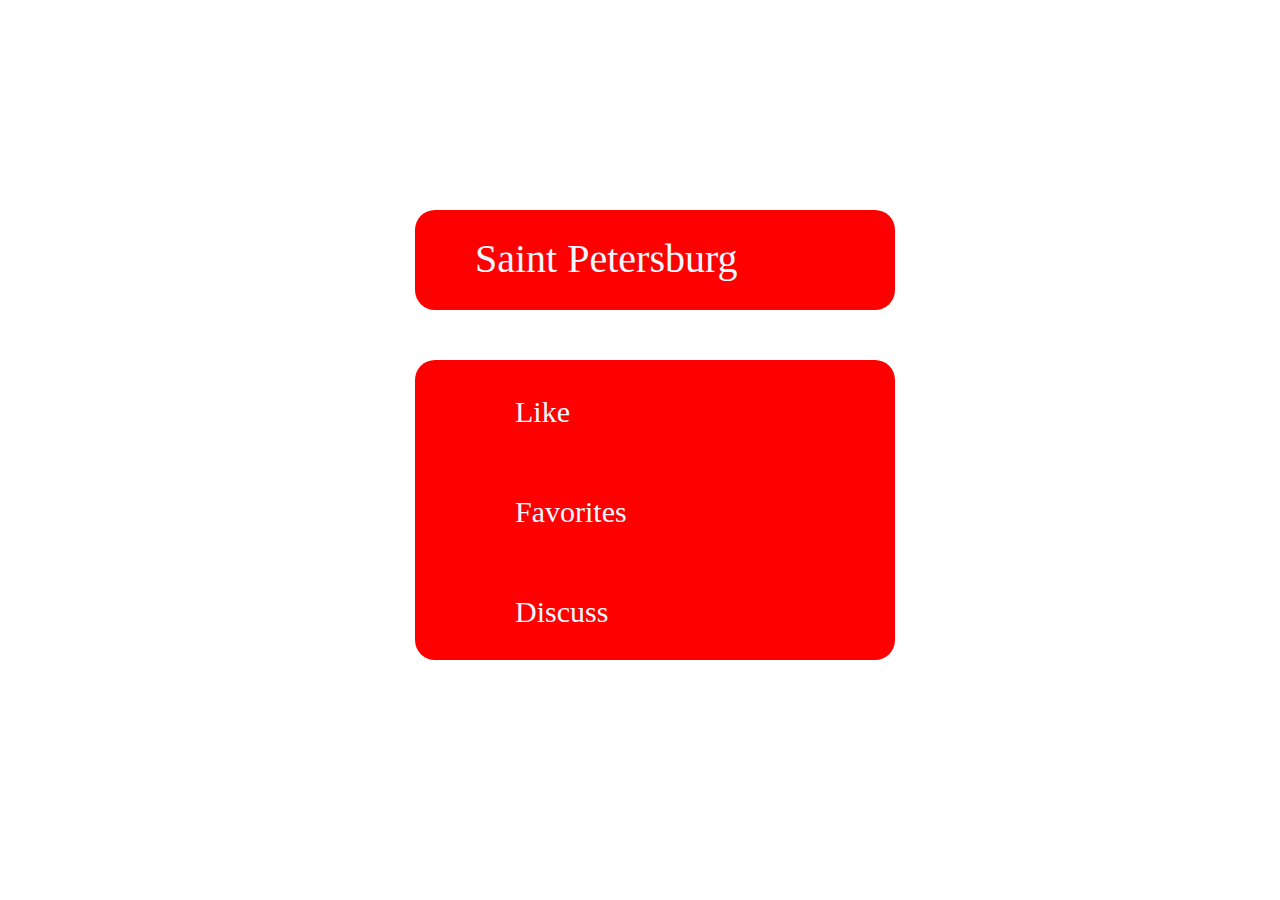
==== index.html @ c81ed805 "Rename css(1).html to index.html" ====
<!DOCTYPE>
<html>
  <head>
    <title>CSS(一)实战</title>
    <meta charset="utf-8" />
    <link rel="stylesheet" href="css(1).css" type="text/css"/>
  </head>
  
  <body>
    <div class="up-title">
      <p>Saint Petersburg</p>
    </div>

    <ul>
      <li class="div">
        <div class="like"></div>
        <p><a href="https://school.thoughtworks.cn">Like</a></p>
      </li>

      <li>
        <div class="favorites"></div>
        <p><a href="https://school.thoughtworks.cn">Favorites</a></p>
      </li>

      <li>
        <div class="discuss"></div>
        <p><a href="https://school.thoughtworks.cn">Discuss</a></p>
      </li>
    </ul>

  </body>
</html>
---- css(1).css ----
* {
  padding: 0;
  margin: 0;
}

html body {
  height: 100%;
  
  margin: 0;
  padding: 0;
}

.up-title {
  position: relative;
  top: calc(50vh - 240px);
  left: calc(50vw - 225px);

  height: 100px;
  width: 480px;

  border-radius: 20px;
  background: red;
}

ul{
  position: relative;
  top: calc(50vh - 240px + 50px);
  left: calc(50vw - 225px);

  height: 300px;  
  width: 480px;

  border-radius: 20px;
  background-color: red;
}

li {
  display: flex;
  height: 100px;
}

li div.like {
  list-style-type: none;
  color: aliceblue;

  background-image: url(/home/lwq/下载/CSS素材.png);
  background-position: 5px -65px;
  background-repeat: no-repeat;
}

li div.favorites {
  list-style-type: none;
  color: aliceblue;

  background-image: url(/home/lwq/下载/CSS素材.png);
  background-position: -88px  7px;
  background-repeat: no-repeat;
}

li div.discuss {
  list-style-type: none;
  color: aliceblue;

  background-image: url(/home/lwq/下载/CSS素材.png);
  background-position: 8px  8px;
  background-repeat: no-repeat;
}

li p {
  margin-left: 20px;
  margin-top: 25px;
  padding-top: 10px;
  font-size: 30;
  text-align: left;
  color: aliceblue;
}

div p {
  margin-left: 60px;
  padding-top: 25px;
  font-size: 40;
  text-align: left;
  color: aliceblue;
}

li div {
  height: 60px;
  width: 60px;
   
  margin-top: 20px;
  margin-left: 20px;
}

a {
  text-decoration: none;
  color: aliceblue;
}
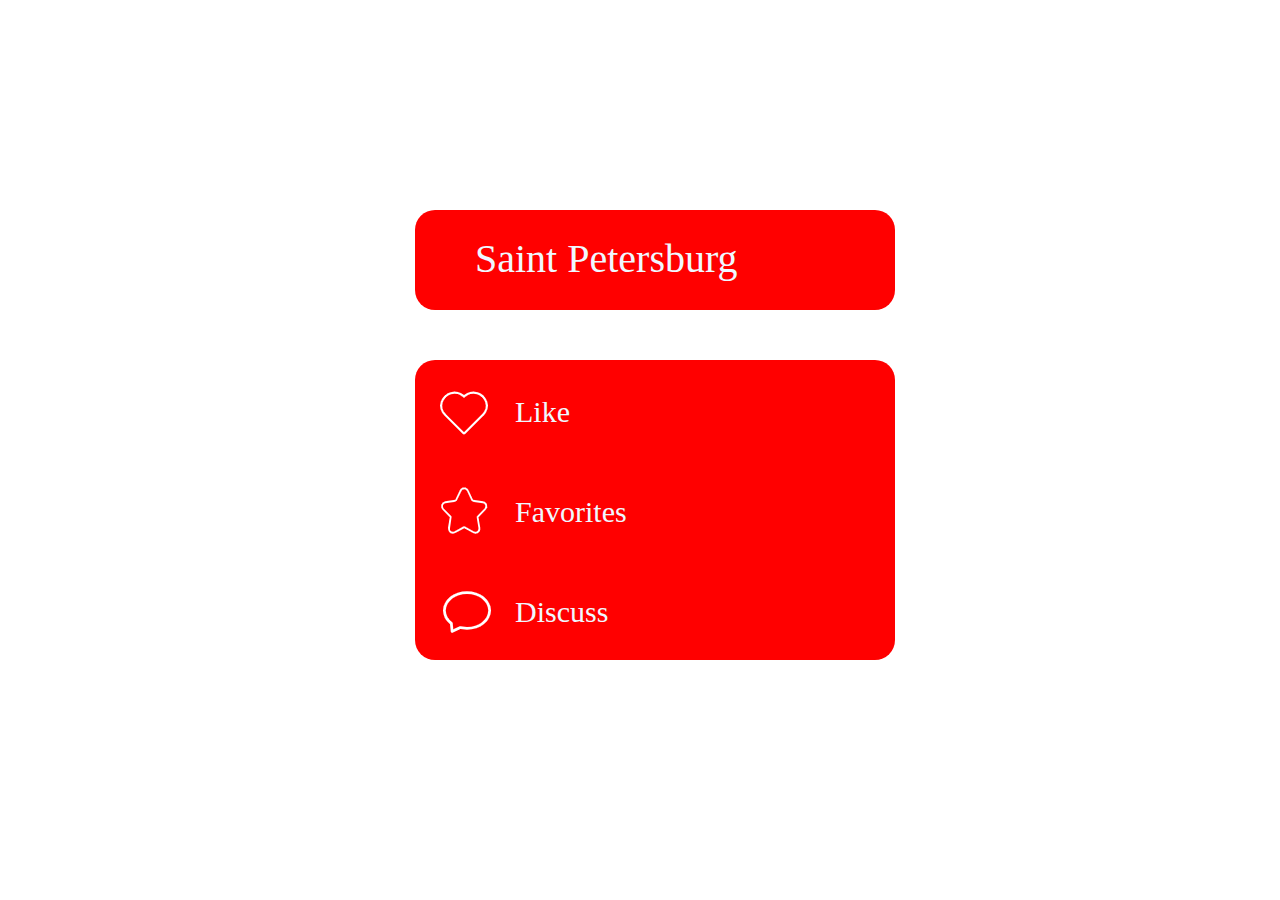
==== commit 3ef445fb: "Rename css(1).html to index.html" ====
--- a/index.html
+++ b/index.html
@@ -3,7 +3,7 @@
   <head>
     <title>CSS(一)实战</title>
     <meta charset="utf-8" />
-    <link rel="stylesheet" href="css(1).css" type="text/css"/>
+    <link rel="stylesheet" href="./css/css(1).css" type="text/css"/>
   </head>
   
   <body>
--- a/css/css(1).css
+++ b/css/css(1).css
@@ -0,0 +1,99 @@
+* {
+  padding: 0;
+  margin: 0;
+}
+
+html body {
+  height: 100%;
+  
+  margin: 0;
+  padding: 0;
+}
+
+.up-title {
+  position: relative;
+  top: calc(50vh - 240px);
+  left: calc(50vw - 225px);
+
+  height: 100px;
+  width: 480px;
+
+  border-radius: 20px;
+  background: red;
+}
+
+ul{
+  position: relative;
+  top: calc(50vh - 240px + 50px);
+  left: calc(50vw - 225px);
+
+  height: 300px;  
+  width: 480px;
+
+  border-radius: 20px;
+  background-color: red;
+}
+
+li {
+  display: flex;
+  height: 100px;
+}
+
+li div.like {
+  list-style-type: none;
+  color: aliceblue;
+
+  background-image: url(../image/CSS素材.png);
+  background-position: 5px -65px;
+  background-repeat: no-repeat;
+}
+
+li div.favorites {
+  list-style-type: none;
+  color: aliceblue;
+
+  background-image: url(../image/CSS素材.png);
+  background-position: -88px  7px;
+  background-repeat: no-repeat;
+}
+
+li div.discuss {
+  list-style-type: none;
+  color: aliceblue;
+
+  background-image: url(../image/CSS素材.png);
+  background-position: 8px  8px;
+  background-repeat: no-repeat;
+}
+
+li p {
+  margin-left: 20px;
+  margin-top: 25px;
+  padding-top: 10px;
+  font-size: 30;
+  text-align: left;
+  color: aliceblue;
+}
+
+div p {
+  margin-left: 60px;
+  padding-top: 25px;
+  font-size: 40;
+  text-align: left;
+  color: aliceblue;
+}
+
+li div {
+  height: 60px;
+  width: 60px;
+   
+  margin-top: 20px;
+  margin-left: 20px;
+}
+
+a {
+  text-decoration: none;
+  color: aliceblue;
+}
+
+
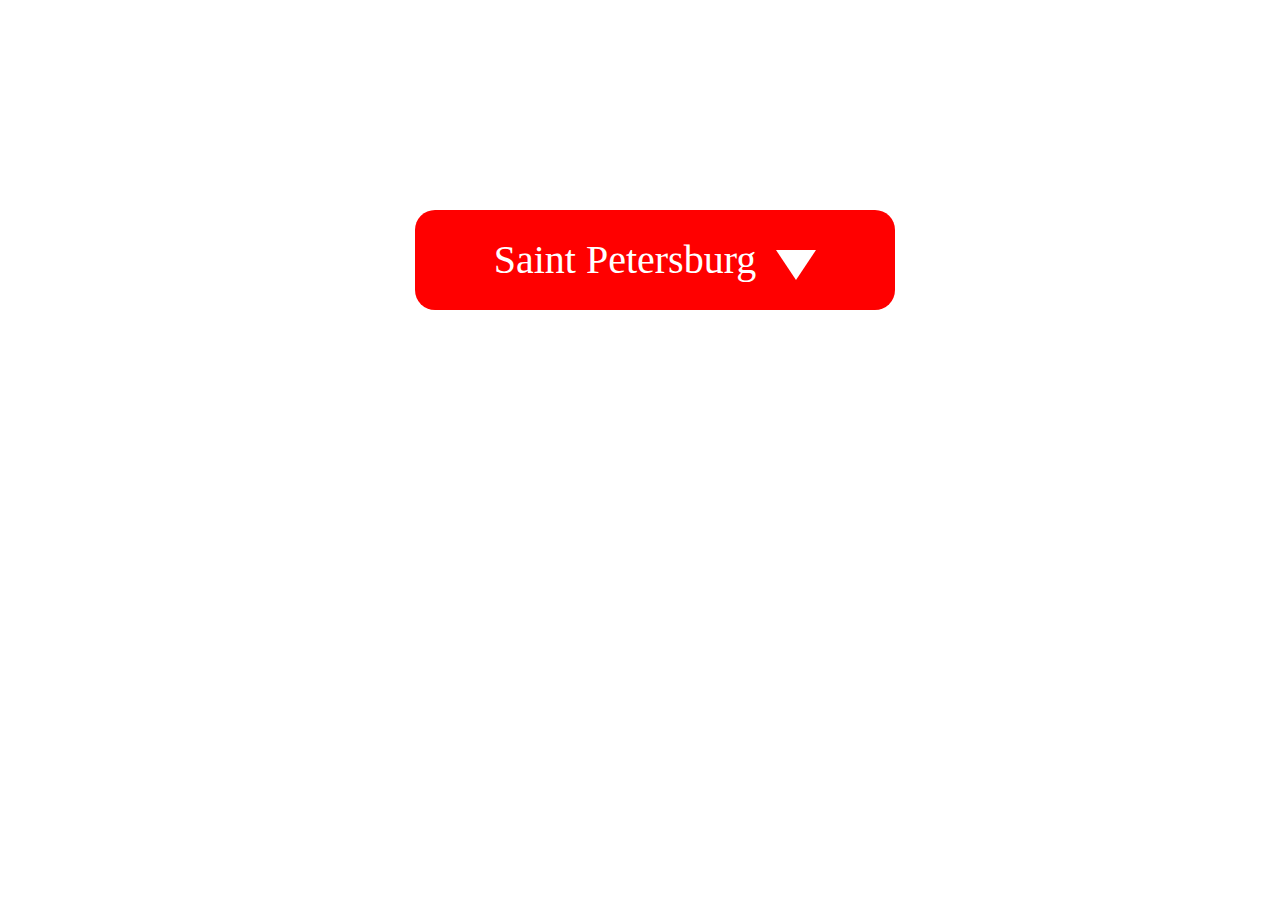
==== commit cee6b901: "Merge branch 'master' of https://github.com/liaowenqiang828/css-first-part" ====
--- a/index.html
+++ b/index.html
@@ -8,25 +8,33 @@
   
   <body>
     <div class="up-title">
-      <p>Saint Petersburg</p>
+      <span>
+        <a href="https://school.thoughtworks.cn">Saint Petersburg</a>
+      </span>
+
+
+      <div class="drop">
+        <ul>
+          <li>
+            <a href="https://school.thoughtworks.cn">
+              <div class="like"></div>
+              <p>Like</p>
+          </a>
+          </li>
+          <li>
+            <a href="https://school.thoughtworks.cn">
+              <div class="favorites"></div>
+              <p>Favorites</p>
+            </a>
+          </li>
+          <li>
+            <a href="https://school.thoughtworks.cn">
+              <div class="discuss"></div>
+              <p>Discuss</p>
+            </a>
+          </li>
+        </ul>
+      </div>
     </div>
-
-    <ul>
-      <li class="div">
-        <div class="like"></div>
-        <p><a href="https://school.thoughtworks.cn">Like</a></p>
-      </li>
-
-      <li>
-        <div class="favorites"></div>
-        <p><a href="https://school.thoughtworks.cn">Favorites</a></p>
-      </li>
-
-      <li>
-        <div class="discuss"></div>
-        <p><a href="https://school.thoughtworks.cn">Discuss</a></p>
-      </li>
-    </ul>
-
   </body>
 </html>
--- a/css/css(1).css
+++ b/css/css(1).css
@@ -20,21 +20,140 @@
 
   border-radius: 20px;
   background: red;
-}
-
-ul{
+
+  text-align: center;
+}
+.up-title a {
+  text-decoration: none;
+  color: white;
+}
+.up-title span {
+  line-height: 50px;
+  font-size: 40px;
+
   position: relative;
-  top: calc(50vh - 240px + 50px);
-  left: calc(50vw - 225px);
-
-  height: 300px;  
+  top: 25px;
+}
+.up-title span a:after {
+  content: "  ";
+  display: inline-block;
+  
+  width: 0;
+  height: 0;
+  
+  border-top: solid 30px white;
+  border-left: solid 20px transparent;
+  border-right: solid 20px transparent;
+  
+  vertical-align: -7px;
+  margin-left: 20px;
+}
+
+
+.drop {
+  position: absolute;
+  top: 120px;
+  left: 0;
+
+  z-index: 1;
+  opacity: 0;
+}
+
+.up-title:hover .drop {
+  opacity: 1;
+  z-index: 2;
+}
+
+.drop li:first-child:before {
+  content: "   ";
+  display: block;
+  
+  width: 0;
+  height: 0;
+  
+  border-left: solid 20px transparent;
+  border-right: solid 20px transparent; 
+  border-bottom: solid 30px red;
+
+  margin-left: 360px;
+}
+.drop li a {
+  text-decoration: none;
+  line-height: 40px;
+  font-size: 35px;
+
+  height: 100px;
   width: 480px;
 
-  border-radius: 20px;
+  display: block;
+  z-index: 2;
   background-color: red;
-}
-
-li {
+
+  display: flex;
+}
+.drop li {
+  list-style: none;
+}
+.drop li:first-child a {
+  border-top-left-radius: 20px;
+  border-top-right-radius: 20px;
+}
+
+.drop li:last-child a {
+  border-bottom-left-radius: 20px;
+  border-bottom-right-radius: 20px;
+}
+
+li a div.like {
+  list-style-type: none;
+  color: aliceblue;
+
+  background-image: url(../image/CSS素材.png);
+  background-position: 5px -65px;
+  background-repeat: no-repeat;
+}
+li a div {
+  height: 60px;
+  width: 60px;
+
+  margin-left: 70px;
+  margin-top: 20px;
+}
+li a div.like {
+  list-style-type: none;
+  color: aliceblue;
+
+  background-image: url(../image/CSS素材.png);
+  background-position: 5px -65px;
+  background-repeat: no-repeat;
+}
+li a div.favorites {
+  list-style-type: none;
+  color: aliceblue;
+
+  background-image: url(../image/CSS素材.png);
+  background-position: -88px  7px;
+  background-repeat: no-repeat;
+}
+
+li a div.discuss {
+  list-style-type: none;
+  color: aliceblue;
+
+  background-image: url(../image/CSS素材.png);
+  background-position: 8px  8px;
+  background-repeat: no-repeat;
+}
+li a p {
+  margin-left: 40px;
+  margin-top: 25px;
+  padding-top: 10px;
+  font-size: 30;
+  text-align: left;
+  color: aliceblue;
+}
+
+/* li {
   display: flex;
   height: 100px;
 }
@@ -96,4 +215,14 @@
   color: aliceblue;
 }
 
-
+.triangle {
+  display: block;
+
+  width: 0;
+  height: 0;
+
+  border: 4 4 4 0;
+  border-color: black;
+} */
+
+
